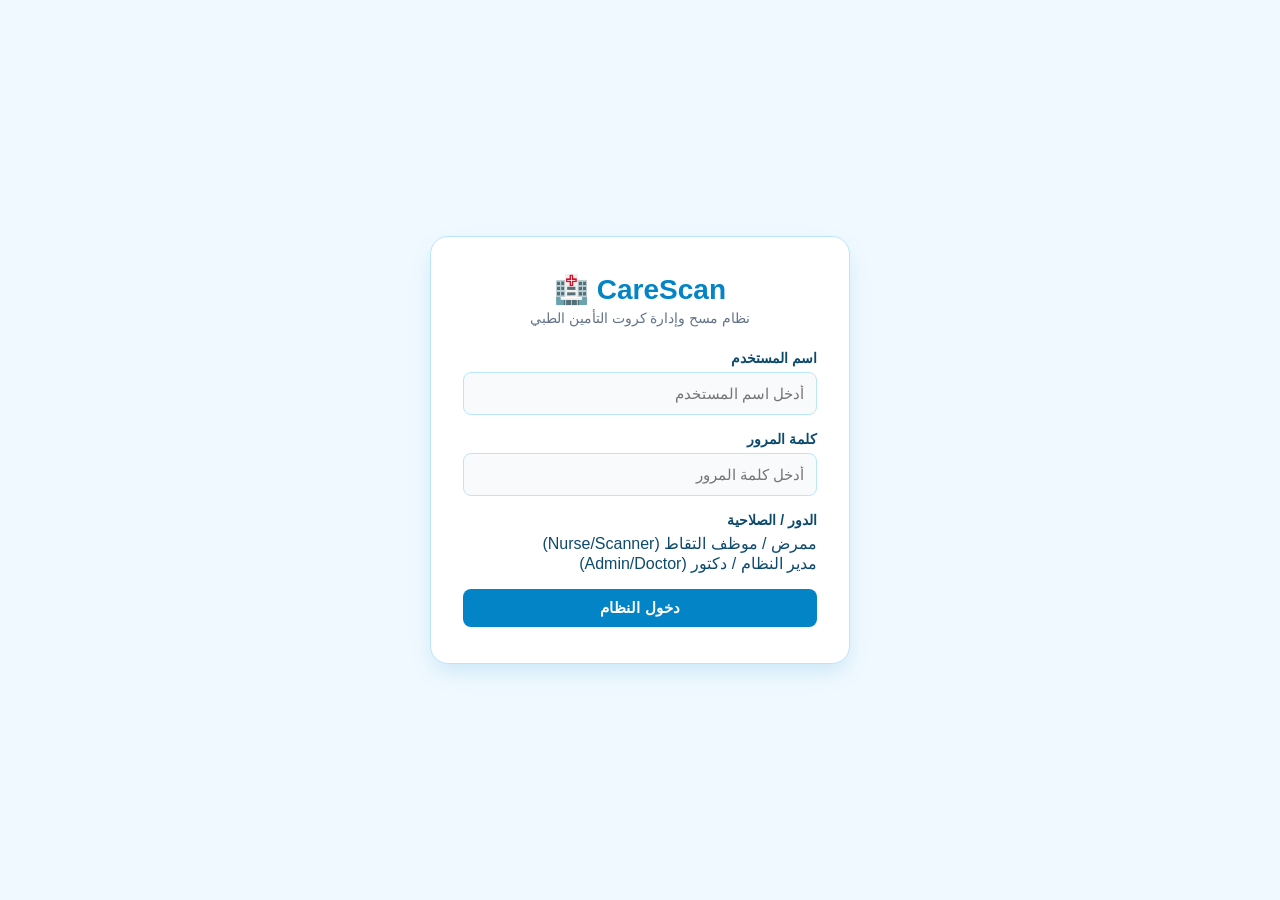
==== index.html @ 0c71ab23 "Rename medical inscurance.html to index.html" ====
<!DOCTYPE html>
<html lang="ar" dir="rtl">
<head>
  <meta charset="UTF-8">
  <meta name="viewport" content="width=device-width, initial-scale=1.0">
  <title>CareScan - نظام مسح وإدارة كروت التأمين</title>
  <link rel="stylesheet" href="style.css">
</head>
<body>

  <!-- ========================================== -->
  <!-- 1. شاشة تسجيل الدخول (LOGIN SCREEN)       -->
  <!-- ========================================== -->
  <section id="loginScreen" class="screen active-screen">
    <div class="login-card">
      <div class="logo">
        <h2>CareScan 🏥</h2>
        <p>نظام مسح وإدارة كروت التأمين الطبي</p>
      </div>
      
     <form id="loginForm">
        <div class="form-group">
          <label for="username">اسم المستخدم</label>
          <input type="text" id="username" placeholder="أدخل اسم المستخدم" required>
        </div> 

        <div class="form-group">
          <label for="password">كلمة المرور</label>
          <input type="password" id="password" placeholder="أدخل كلمة المرور" required>
        </div>

        <div class="form-group">
          <label for="userRole">الدور / الصلاحية</label>
            <option value="nurse">ممرض / موظف التقاط (Nurse/Scanner)</option>
            <option value="admin">مدير النظام / دكتور (Admin/Doctor)</option>
          </select>
        </div>
        <div id="loginErrorMsg" class="error-msg hidden">⚠️ اسم المستخدم أو كلمة المرور أو الدور المختار غير صحيح!</div>

        <button type="submit" class="btn btn-primary btn-block">دخول النظام</button>
      </form>
    </div>
  </section>

  <!-- ========================================== -->
  <!-- شريط التنقل العلوي (MAIN NAVBAR)          -->
  <!-- ========================================== -->
  <header id="mainNavbar" class="navbar hidden">
    <div class="navbar-brand">
      <span class="logo-text">CareScan 🏥</span>
      <span id="roleBadge" class="badge">الممرض</span>
    </div>
    
    <nav class="nav-links">
      <button class="nav-btn active" id="navHome">الرئيسية</button>
      <button class="nav-btn" id="navArchive">الأرشيف الشهري</button>
    </nav>

    <div class="user-info">
      <span id="currentUsername">محمود</span>
      <button id="logoutBtn" class="btn btn-outline-danger btn-sm">خروج</button>
    </div>
  </header>

  <main class="main-content hidden" id="mainAppLayout">
    
    <!-- ========================================== -->
    <!-- 2. الشاشة الرئيسية (DASHBOARD & QUEUE)     -->
    <!-- ========================================== -->
    <section id="dashboardScreen" class="app-screen">
      
      <!-- كارت الإجراء السريع (زرار الكاميرا) -->
      <div class="scan-cta-card">
        <div class="cta-info">
          <h3>مسح كارت تأمين جديد</h3>
          <p>استخدم الكاميرا لالتقاط واستخراج البيانات بالـ OCR تلقائياً</p>
        </div>
        <button id="openScanModalBtn" class="btn btn-success btn-lg">
          📷 فتح الكاميرا والتقاط
        </button>
      </div>

      <!-- كروت الإحصائيات السريعة -->
      <div class="stats-grid">
        <div class="stat-card yellow">
          <h4>الكشوفات المعلقة</h4>
          <span class="stat-number" id="pendingCount">3</span>
        </div>
        <div class="stat-card green">
          <h4>حالات اليوم المعتمدة</h4>
          <span class="stat-number" id="approvedTodayCount">12</span>
        </div>
        <div class="stat-card red">
          <h4>الملغاة (Trash)</h4>
          <span class="stat-number" id="trashCount">1</span>
        </div>
      </div>

      <!-- قائمة الكشوفات المعلقة (Pending Queue) -->
      <div class="section-container">
        <div class="section-header">
          <h3>⏳ قائمة الكشوفات المعلقة (Pending Queue)</h3>
          <span class="sub-text">راجع البيانات الممسوحة واضغط Done لتأكيد رقم النموذج أو No للإلغاء</span>
        </div>

        <div class="queue-grid" id="pendingQueueContainer">
          
          <!-- نموذج بطاقة معلقة (Dynamic Item Demo) -->
          <div class="queue-card" id="card-1">
            <div class="card-img-wrapper">
              <img src="https://via.placeholder.com/300x180?text=Insurance+Card" alt="صورة الكارت">
            </div>
            <div class="card-details">
              <span class="patient-name">أحمد محمود علي</span>
              <span class="card-id">رقم التأمين: 987654321</span>
              <span class="provider">الشركة: Bupa Health</span>
              <span class="time-stamp">الوقت: 10:15 AM</span>
            </div>
            <div class="card-actions">
              <button class="btn btn-success action-done" onclick="openClaimModal(1)">Done ✅</button>
              <button class="btn btn-danger action-no" onclick="moveToTrash(1)">No ❌</button>
            </div>
          </div>

        </div>
      </div>
    </section>

    <!-- ========================================== -->
    <!-- 3. شاشة الأرشيف الشهري (MONTHLY ARCHIVE)   -->
    <!-- ========================================== -->
    <section id="archiveScreen" class="app-screen hidden">
      <div class="archive-header">
        <h3>📂 الأرشيف والتخزين الشهري</h3>
        
        <div class="archive-filters">
          <select id="archiveMonth">
            <option value="10-2026">أكتوبر 2026</option>
            <option value="09-2026">سبتمبر 2026</option>
            <option value="08-2026">أغسطس 2026</option>
          </select>
          <button class="btn btn-primary" id="exportReportBtn">📥 تصدير التقرير (Excel/PDF)</button>
        </div>
      </div>

      <div class="table-responsive">
        <table class="data-table">
          <thead>
            <tr>
              <th>رقم النموذج (Claim Form)</th>
              <th>اسم المريض</th>
              <th>رقم التأمين</th>
              <th>شركة التأمين</th>
              <th>تاريخ الإدخال</th>
              <th>الحالة</th>
            </tr>
          </thead>
          <tbody id="archiveTableBody">
            <tr>
              <td><code>CLM-2026-0012</code></td>
              <td>محمد السيد</td>
              <td>123456789</td>
              <td>AXA Egypt</td>
              <td>03/10/2026 - 09:30 AM</td>
              <td><span class="badge badge-success">مكتمل ومخزن</span></td>
            </tr>
          </tbody>
        </table>
      </div>
    </section>

  </main>

  <!-- ========================================== -->
  <!-- 4. نافذة الكاميرا وقراءة البيانات (SCAN MODAL) -->
  <!-- ========================================== -->
  <div id="scanModal" class="modal-overlay hidden">
    <div class="modal-card">
      <div class="modal-header">
        <h3>مسح كارت التأمين</h3>
        <button class="close-modal-btn" id="closeScanModalBtn">&times;</button>
      </div>
      
      <div class="modal-body">
        <div class="camera-frame">
          <div class="guide-box">ضع كارت التأمين داخل الإطار</div>
          <!-- عنصر الفيديو أو معاينة الكاميرا -->
          <div class="camera-placeholder">📷 [معاينة الكاميرا الحية]</div>
        </div>
      </div>

      <div class="modal-footer">
        <button class="btn btn-primary btn-block" id="captureBtn">التقاط الصورة وإرسال للـ Pending Queue</button>
      </div>
    </div>
  </div>

  <!-- ========================================== -->
  <!-- نافذة إدخال رقم النموذج (CLAIM FORM MODAL) -->
  <!-- ========================================== -->
  <div id="claimModal" class="modal-overlay hidden">
    <div class="modal-card modal-sm">
      <div class="modal-header">
        <h3>تأكيد الكشف وحفظ البيانات</h3>
        <button class="close-modal-btn" id="closeClaimModalBtn">&times;</button>
      </div>
      
      <div class="modal-body">
        <p class="modal-desc">أدخل رقم النموذج (Claim Form Number) لربط الحركة مع الأرشيف الشهري:</p>
        <div class="form-group">
          <label for="claimFormNumber">رقم الاستمارة / Claim ID</label>
          <input type="text" id="claimFormNumber" placeholder="مثال: CLM-2026-089" required>
        </div>
      </div>

      <div class="modal-footer">
        <button class="btn btn-success btn-block" id="confirmSaveClaimBtn">تأكيد وحفظ تلقائي</button>
      </div>
    </div>
  </div>

  <script src="script.js"></script>
</body>
</html>
---- style.css ----
/* ==========================================
   1. المتغيرات والتهيئة العامة (MEDICAL BLUE PALETTE)
   ========================================== */
:root {
  /* ألوان المجال الطبي الأساسية */
  --primary: #0284c7;           /* أزرق طبي أساسي (Medical Teal/Cyan Blue) */
  --primary-hover: #0369a1;     /* أزرق غامق عند التمرير */
  --primary-light: #e0f2fe;     /* أزرق سماوي فاتح جداً خلفيات الكروت */
  
  --success: #0d9488;           /* أخضر زمردي طبي للتأكيد والـ Done */
  --success-hover: #0f766e;
  
  --danger: #e11d48;            /* أحمر طبي هادئ للإلغاء والـ No */
  --danger-hover: #be123c;
  
  --warning: #d97706;           /* برتقالي هادئ للحالات المعلقة */
  
  /* الخلفيات والنصوص */
  --bg-color: #f0f9ff;          /* خلفية الموقع: أزرق أبيض هادئ جداً ونظيف */
  --card-bg: #ffffff;          /* أبيض ناصع للكروت والبطاقات */
  --text-main: #0c4a6e;         /* كحلي غامق بديل للأسود للنصوص الرئيسية */
  --text-muted: #64748b;        /* رمادي أزرق للنصوص الثانوية */
  --border-color: #bae6fd;      /* حدود زرقاء فاتحة وناعمة جداً */
  
  /* الحواف والظلال */
  --radius-sm: 8px;
  --radius-md: 12px;
  --radius-lg: 18px;
  --shadow-sm: 0 1px 3px rgba(2, 132, 199, 0.08);
  --shadow-md: 0 4px 12px -2px rgba(2, 132, 199, 0.12);
  --shadow-lg: 0 10px 25px -5px rgba(2, 132, 199, 0.18);
}

* {
  box-sizing: border-box;
  margin: 0;
  padding: 0;
  font-family: 'Segoe UI', Tahoma, Geneva, Verdana, sans-serif;
}

body {
  background-color: var(--bg-color);
  color: var(--text-main);
  direction: rtl;
  min-height: 100vh;
}

/* عناصر الإخفاء والتفعيل */
.hidden { display: none !important; }

/* ==========================================
   2. الأزرار والعناصر المشتركة (BUTTONS & INPUTS)
   ========================================== */
.btn {
  display: inline-flex;
  align-items: center;
  justify-content: center;
  padding: 10px 18px;
  font-size: 15px;
  font-weight: 600;
  border-radius: var(--radius-sm);
  border: none;
  cursor: pointer;
  transition: all 0.2s ease;
}

.btn-primary { background-color: var(--primary); color: white; }
.btn-primary:hover { background-color: var(--primary-hover); }

.btn-success { background-color: var(--success); color: white; }
.btn-success:hover { background-color: var(--success-hover); }

.btn-danger { background-color: var(--danger); color: white; }
.btn-danger:hover { background-color: var(--danger-hover); }

.btn-outline-danger { background-color: transparent; border: 1px solid var(--danger); color: var(--danger); }
.btn-outline-danger:hover { background-color: var(--danger); color: white; }

.btn-block { width: 100%; }
.btn-lg { padding: 14px 24px; font-size: 16px; border-radius: var(--radius-md); }

.form-group {
  margin-bottom: 16px;
  text-align: right;
}

.form-group label {
  display: block;
  margin-bottom: 6px;
  font-weight: 600;
  font-size: 14px;
  color: var(--text-main);
}

.form-group input, .form-group select {
  width: 100%;
  padding: 12px;
  border: 1px solid var(--border-color);
  border-radius: var(--radius-sm);
  font-size: 15px;
  outline: none;
  background-color: #f8fafc;
}

.form-group input:focus, .form-group select:focus {
  border-color: var(--primary);
  background-color: #ffffff;
  box-shadow: 0 0 0 3px rgba(2, 132, 199, 0.15);
}

/* ==========================================
   3. شاشة تسجيل الدخول (LOGIN SCREEN)
   ========================================== */
#loginScreen {
  display: flex;
  align-items: center;
  justify-content: center;
  min-height: 100vh;
  padding: 20px;
}

.login-card {
  background: var(--card-bg);
  padding: 36px 32px;
  border-radius: var(--radius-lg);
  box-shadow: var(--shadow-lg);
  width: 100%;
  max-width: 420px;
  text-align: center;
  border: 1px solid var(--border-color);
}

.login-card .logo h2 { color: var(--primary); font-size: 28px; margin-bottom: 4px; font-weight: 800; }
.login-card .logo p { color: var(--text-muted); font-size: 14px; margin-bottom: 24px; }

/* ==========================================
   4. شريط التنقل (NAVBAR)
   ========================================== */
.navbar {
  background: var(--card-bg);
  border-bottom: 1px solid var(--border-color);
  padding: 14px 28px;
  display: flex;
  align-items: center;
  justify-content: space-between;
  position: sticky;
  top: 0;
  z-index: 100;
  box-shadow: var(--shadow-sm);
}

.navbar-brand { display: flex; align-items: center; gap: 12px; font-weight: bold; font-size: 20px; color: var(--primary); }
.badge { background: var(--primary-light); color: var(--primary-hover); padding: 4px 12px; border-radius: 20px; font-size: 12px; font-weight: 700; }
.badge-success { background: #ccfbf1; color: var(--success-hover); }

.nav-links { display: flex; gap: 8px; }
.nav-btn {
  background: none;
  border: none;
  padding: 8px 16px;
  font-weight: 600;
  color: var(--text-muted);
  cursor: pointer;
  border-radius: var(--radius-sm);
}
.nav-btn.active { background: var(--primary-light); color: var(--primary); }

.user-info { display: flex; align-items: center; gap: 12px; font-size: 14px; font-weight: 600; }

/* ==========================================
   5. الشاشة الرئيسية والـ QUEUE (DASHBOARD)
   ========================================== */
.main-content { max-width: 1200px; margin: 28px auto; padding: 0 16px; }

.scan-cta-card {
  background: linear-gradient(135deg, #0284c7, #0369a1);
  color: white;
  padding: 28px;
  border-radius: var(--radius-lg);
  display: flex;
  align-items: center;
  justify-content: space-between;
  margin-bottom: 28px;
  box-shadow: var(--shadow-md);
}

.cta-info h3 { font-size: 22px; margin-bottom: 6px; font-weight: 700; }
.cta-info p { font-size: 14px; opacity: 0.9; }

/* كروت الإحصائيات */
.stats-grid {
  display: grid;
  grid-template-columns: repeat(auto-fit, minmax(220px, 1fr));
  gap: 16px;
  margin-bottom: 32px;
}

.stat-card {
  background: var(--card-bg);
  padding: 20px;
  border-radius: var(--radius-md);
  border: 1px solid var(--border-color);
  box-shadow: var(--shadow-sm);
}
.stat-card h4 { font-size: 14px; color: var(--text-muted); margin-bottom: 8px; }
.stat-card .stat-number { font-size: 32px; font-weight: 800; }
.stat-card.yellow .stat-number { color: var(--warning); }
.stat-card.green .stat-number { color: var(--success); }
.stat-card.red .stat-number { color: var(--danger); }

/* شبكة بطاقات المنتظر (Pending Queue) */
.section-container { margin-top: 24px; }
.section-header { margin-bottom: 16px; }
.section-header h3 { font-size: 19px; color: var(--text-main); font-weight: 700; }
.sub-text { font-size: 13px; color: var(--text-muted); }

.queue-grid {
  display: grid;
  grid-template-columns: repeat(auto-fill, minmax(280px, 1fr));
  gap: 20px;
}

.queue-card {
  background: var(--card-bg);
  border-radius: var(--radius-md);
  border: 1px solid var(--border-color);
  overflow: hidden;
  box-shadow: var(--shadow-sm);
  display: flex;
  flex-direction: column;
  transition: transform 0.2s ease, box-shadow 0.2s ease;
}
.queue-card:hover {
  transform: translateY(-3px);
  box-shadow: var(--shadow-md);
}

.card-img-wrapper img { width: 100%; height: 160px; object-fit: cover; }

.card-details { padding: 16px; display: flex; flex-direction: column; gap: 4px; flex-grow: 1; }
.patient-name { font-weight: 700; font-size: 16px; color: var(--text-main); }
.card-id, .provider, .time-stamp { font-size: 13px; color: var(--text-muted); }

.card-actions {
  display: flex;
  gap: 8px;
  padding: 12px 16px;
  background: #f8fafc;
  border-top: 1px solid var(--border-color);
}
.card-actions button { flex: 1; }

/* ==========================================
   6. جدول الأرشيف الشهري (ARCHIVE TABLE)
   ========================================== */
.archive-header {
  display: flex;
  align-items: center;
  justify-content: space-between;
  margin-bottom: 20px;
  flex-wrap: wrap;
  gap: 12px;
}

.archive-filters { display: flex; gap: 12px; align-items: center; }
.archive-filters select { padding: 10px; border-radius: var(--radius-sm); border: 1px solid var(--border-color); }

.table-responsive {
  background: var(--card-bg);
  border-radius: var(--radius-md);
  border: 1px solid var(--border-color);
  overflow-x: auto;
  box-shadow: var(--shadow-sm);
}

.data-table { width: 100%; border-collapse: collapse; text-align: right; font-size: 14px; }
.data-table th, .data-table td { padding: 14px 18px; border-bottom: 1px solid var(--border-color); }
.data-table th { background: var(--primary-light); color: var(--text-main); font-weight: 700; }

/* ==========================================
   7. النوافذ المنبثقة (MODALS)
   ========================================== */
.modal-overlay {
  position: fixed;
  top: 0; left: 0; right: 0; bottom: 0;
  background: rgba(12, 74, 110, 0.5);
  backdrop-filter: blur(4px);
  display: flex;
  align-items: center;
  justify-content: center;
  z-index: 200;
  padding: 16px;
}

.modal-card {
  background: var(--card-bg);
  border-radius: var(--radius-lg);
  width: 100%;
  max-width: 500px;
  box-shadow: var(--shadow-lg);
  overflow: hidden;
  border: 1px solid var(--border-color);
}
.modal-sm { max-width: 400px; }

.modal-header {
  padding: 18px 20px;
  border-bottom: 1px solid var(--border-color);
  display: flex;
  align-items: center;
  justify-content: space-between;
  background: var(--primary-light);
}
.modal-header h3 { color: var(--text-main); font-size: 18px; font-weight: 700; }
.close-modal-btn { background: none; border: none; font-size: 24px; cursor: pointer; color: var(--text-muted); }

.modal-body { padding: 22px; }
.modal-desc { font-size: 14px; color: var(--text-muted); margin-bottom: 16px; }

.camera-frame {
  height: 240px;
  background: #0f172a;
  border-radius: var(--radius-md);
  display: flex;
  align-items: center;
  justify-content: center;
  position: relative;
  overflow: hidden;
  color: white;
}
.guide-box {
  position: absolute;
  border: 2px dashed var(--primary);
  width: 80%;
  height: 70%;
  border-radius: var(--radius-sm);
  display: flex;
  align-items: center;
  justify-content: center;
  font-size: 13px;
  background: rgba(2, 132, 199, 0.15);
  color: #f0f9ff;
}

.modal-footer { padding: 16px 20px; background: #f8fafc; border-top: 1px solid var(--border-color); }

/* ==========================================
   8. تجاوب الشاشات للموبايل (RESPONSIVE MOBILE)
   ========================================== */
@media (max-width: 768px) {
  .scan-cta-card { flex-direction: column; text-align: center; gap: 16px; }
  .navbar { padding: 12px 16px; }
  .nav-btn { font-size: 13px; padding: 6px 10px; }
  .user-info span { display: none; }
}
/* ==========================================
   تنسيق رسالة الخطأ الأنيقة في شاشة الدخول
   ========================================== */
.error-msg {
  background-color: #ffe4e6;
  color: #e11d48;
  padding: 10px 14px;
  border-radius: var(--radius-sm);
  font-size: 13px;
  margin-bottom: 16px;
  text-align: center;
  border: 1px solid #fecdd3;
  font-weight: 600;
}
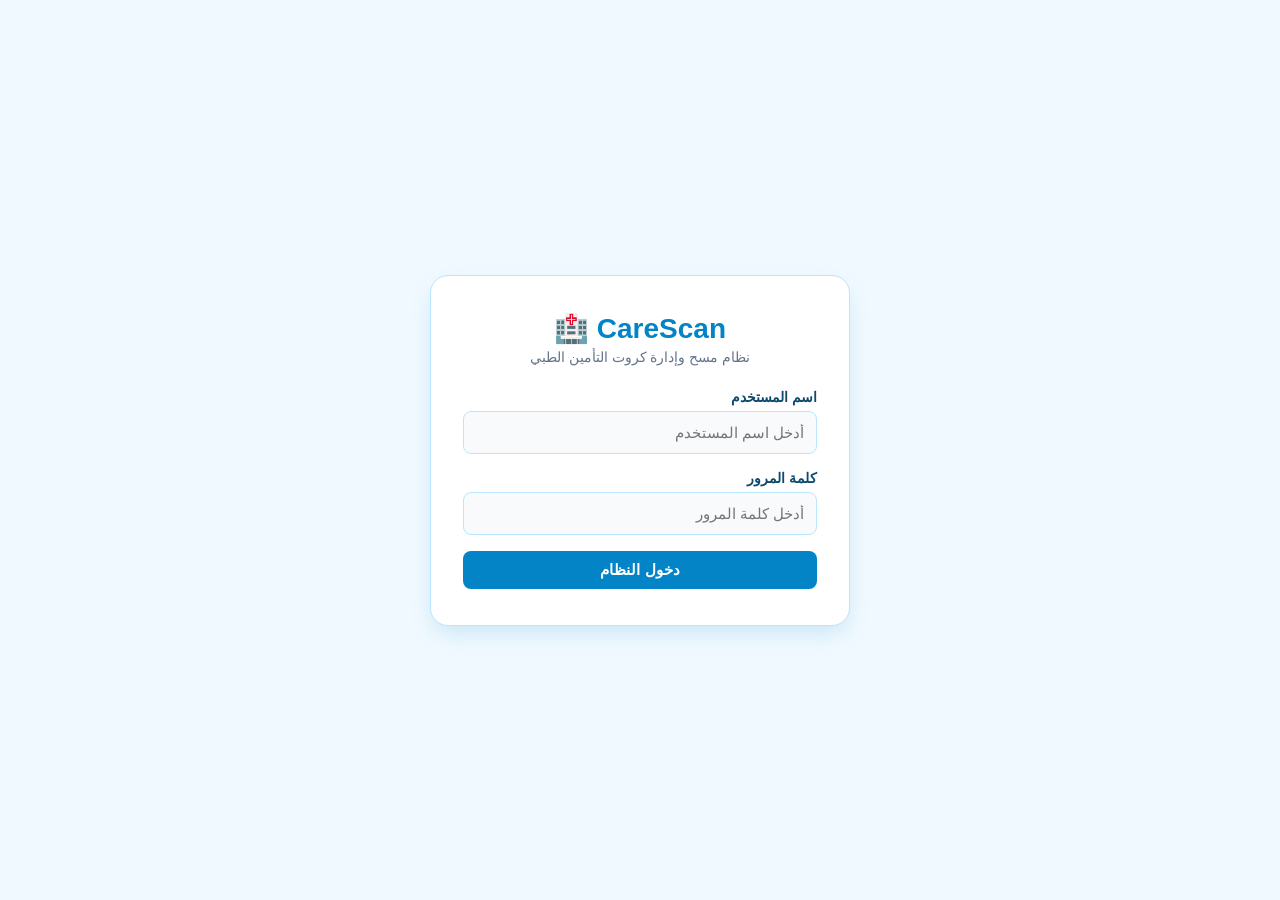
==== commit c1a1d4ea: "Update index.html" ====
--- a/index.html
+++ b/index.html
@@ -3,13 +3,13 @@
 <head>
   <meta charset="UTF-8">
   <meta name="viewport" content="width=device-width, initial-scale=1.0">
-  <title>CareScan - نظام مسح وإدارة كروت التأمين</title>
+  <title>CareScan - نظام مسح كروت التأمين الطبي</title>
   <link rel="stylesheet" href="style.css">
 </head>
 <body>
 
   <!-- ========================================== -->
-  <!-- 1. شاشة تسجيل الدخول (LOGIN SCREEN)       -->
+  <!-- 1. شاشة تسجيل الدخول                       -->
   <!-- ========================================== -->
   <section id="loginScreen" class="screen active-screen">
     <div class="login-card">
@@ -18,24 +18,18 @@
         <p>نظام مسح وإدارة كروت التأمين الطبي</p>
       </div>
       
-     <form id="loginForm">
+      <form id="loginForm">
         <div class="form-group">
           <label for="username">اسم المستخدم</label>
           <input type="text" id="username" placeholder="أدخل اسم المستخدم" required>
-        </div> 
+        </div>
 
         <div class="form-group">
           <label for="password">كلمة المرور</label>
           <input type="password" id="password" placeholder="أدخل كلمة المرور" required>
         </div>
 
-        <div class="form-group">
-          <label for="userRole">الدور / الصلاحية</label>
-            <option value="nurse">ممرض / موظف التقاط (Nurse/Scanner)</option>
-            <option value="admin">مدير النظام / دكتور (Admin/Doctor)</option>
-          </select>
-        </div>
-        <div id="loginErrorMsg" class="error-msg hidden">⚠️ اسم المستخدم أو كلمة المرور أو الدور المختار غير صحيح!</div>
+        <div id="loginErrorMsg" class="error-msg hidden">⚠️ اسم المستخدم أو كلمة المرور غير صحيحة!</div>
 
         <button type="submit" class="btn btn-primary btn-block">دخول النظام</button>
       </form>
@@ -43,128 +37,85 @@
   </section>
 
   <!-- ========================================== -->
-  <!-- شريط التنقل العلوي (MAIN NAVBAR)          -->
+  <!-- الشريط العلوي (NAVBAR)                    -->
   <!-- ========================================== -->
-  <header id="mainNavbar" class="navbar hidden">
-    <div class="navbar-brand">
-      <span class="logo-text">CareScan 🏥</span>
+  <nav id="mainNavbar" class="navbar hidden">
+    <div class="nav-brand">CareScan 🏥</div>
+    <div class="nav-menu">
+      <button id="navHome" class="nav-btn active">الرئيسية</button>
+      <button id="navArchive" class="nav-btn">الأرشيف والأقسام</button>
+    </div>
+    <div class="nav-user">
       <span id="roleBadge" class="badge">الممرض</span>
+      <span id="currentUsername" class="user-name">أحمد</span>
+      <button id="logoutBtn" class="btn btn-sm btn-outline">خروج</button>
     </div>
-    
-    <nav class="nav-links">
-      <button class="nav-btn active" id="navHome">الرئيسية</button>
-      <button class="nav-btn" id="navArchive">الأرشيف الشهري</button>
-    </nav>
+  </nav>
 
-    <div class="user-info">
-      <span id="currentUsername">محمود</span>
-      <button id="logoutBtn" class="btn btn-outline-danger btn-sm">خروج</button>
-    </div>
-  </header>
+  <!-- ========================================== -->
+  <!-- الواجهة الرئيسية للنظام                      -->
+  <!-- ========================================== -->
+  <main id="mainAppLayout" class="main-container hidden">
 
-  <main class="main-content hidden" id="mainAppLayout">
-    
-    <!-- ========================================== -->
-    <!-- 2. الشاشة الرئيسية (DASHBOARD & QUEUE)     -->
-    <!-- ========================================== -->
-    <section id="dashboardScreen" class="app-screen">
+    <!-- الصفحة الرئيسية / لوحة التحكم -->
+    <section id="dashboardScreen" class="sub-screen">
       
-      <!-- كارت الإجراء السريع (زرار الكاميرا) -->
-      <div class="scan-cta-card">
-        <div class="cta-info">
-          <h3>مسح كارت تأمين جديد</h3>
-          <p>استخدم الكاميرا لالتقاط واستخراج البيانات بالـ OCR تلقائياً</p>
-        </div>
-        <button id="openScanModalBtn" class="btn btn-success btn-lg">
-          📷 فتح الكاميرا والتقاط
+      <div class="action-bar">
+        <button id="openScanModalBtn" class="btn btn-primary btn-lg">
+          📷 فتح الكاميرا واختيار الكارت
         </button>
       </div>
 
-      <!-- كروت الإحصائيات السريعة -->
       <div class="stats-grid">
-        <div class="stat-card yellow">
-          <h4>الكشوفات المعلقة</h4>
-          <span class="stat-number" id="pendingCount">3</span>
+        <div class="stat-card">
+          <h3>الكشوفات المعلقة</h3>
+          <p id="pendingCount" class="stat-number">0</p>
         </div>
-        <div class="stat-card green">
-          <h4>حالات اليوم المعتمدة</h4>
-          <span class="stat-number" id="approvedTodayCount">12</span>
+        <div class="stat-card">
+          <h3>حالات اليوم المعتمدة</h3>
+          <p id="approvedTodayCount" class="stat-number">0</p>
         </div>
-        <div class="stat-card red">
-          <h4>الملغاة (Trash)</h4>
-          <span class="stat-number" id="trashCount">1</span>
+        <div class="stat-card">
+          <h3>الملغاة (Trash)</h3>
+          <p id="trashCount" class="stat-number">0</p>
         </div>
       </div>
 
-      <!-- قائمة الكشوفات المعلقة (Pending Queue) -->
-      <div class="section-container">
-        <div class="section-header">
-          <h3>⏳ قائمة الكشوفات المعلقة (Pending Queue)</h3>
-          <span class="sub-text">راجع البيانات الممسوحة واضغط Done لتأكيد رقم النموذج أو No للإلغاء</span>
-        </div>
-
-        <div class="queue-grid" id="pendingQueueContainer">
-          
-          <!-- نموذج بطاقة معلقة (Dynamic Item Demo) -->
-          <div class="queue-card" id="card-1">
-            <div class="card-img-wrapper">
-              <img src="https://via.placeholder.com/300x180?text=Insurance+Card" alt="صورة الكارت">
-            </div>
-            <div class="card-details">
-              <span class="patient-name">أحمد محمود علي</span>
-              <span class="card-id">رقم التأمين: 987654321</span>
-              <span class="provider">الشركة: Bupa Health</span>
-              <span class="time-stamp">الوقت: 10:15 AM</span>
-            </div>
-            <div class="card-actions">
-              <button class="btn btn-success action-done" onclick="openClaimModal(1)">Done ✅</button>
-              <button class="btn btn-danger action-no" onclick="moveToTrash(1)">No ❌</button>
-            </div>
-          </div>
-
-        </div>
+      <div class="queue-section">
+        <h2>قائمة الكشوفات المعلقة (Pending Queue)</h2>
+        <p class="sub-text">مراجعة البيانات الممسوحة واضغط Done لتأكيد رقم النموذج أو No للإلغاء</p>
+        
+        <div id="pendingQueueContainer" class="queue-grid"></div>
       </div>
     </section>
 
-    <!-- ========================================== -->
-    <!-- 3. شاشة الأرشيف الشهري (MONTHLY ARCHIVE)   -->
-    <!-- ========================================== -->
-    <section id="archiveScreen" class="app-screen hidden">
-      <div class="archive-header">
-        <h3>📂 الأرشيف والتخزين الشهري</h3>
-        
-        <div class="archive-filters">
-          <select id="archiveMonth">
-            <option value="10-2026">أكتوبر 2026</option>
-            <option value="09-2026">سبتمبر 2026</option>
-            <option value="08-2026">أغسطس 2026</option>
-          </select>
-          <button class="btn btn-primary" id="exportReportBtn">📥 تصدير التقرير (Excel/PDF)</button>
-        </div>
+    <!-- صفحة الأرشيف والأقسام المخصصة للشركات -->
+    <section id="archiveScreen" class="sub-screen hidden">
+      <h2>الأرشيف وأقسام الشركات الطبية</h2>
+      <p class="sub-text">سجلات المرضى مقسمة لكل شركة بشكل منفصل لمنع التداخل</p>
+
+      <!-- تبويبات الأقسام للشركات -->
+      <div class="company-tabs">
+        <button class="tab-btn active" onclick="switchCompanyTab('all')">الكل</button>
+        <button class="tab-btn" onclick="switchCompanyTab('AXA Egypt')">قسم AXA Egypt</button>
+        <button class="tab-btn" onclick="switchCompanyTab('Bupa Health')">قسم Bupa Health</button>
+        <button class="tab-btn" onclick="switchCompanyTab('GIG Egypt')">قسم GIG Egypt</button>
+        <button class="tab-btn" onclick="switchCompanyTab('MetLife')">قسم MetLife</button>
       </div>
 
       <div class="table-responsive">
-        <table class="data-table">
+        <table class="archive-table">
           <thead>
             <tr>
-              <th>رقم النموذج (Claim Form)</th>
+              <th>رقم النموذج (Claim ID)</th>
               <th>اسم المريض</th>
-              <th>رقم التأمين</th>
-              <th>شركة التأمين</th>
-              <th>تاريخ الإدخال</th>
+              <th>رقم الكارنيه/التأمين</th>
+              <th>الشركة الطبية</th>
+              <th>التاريخ والوقت</th>
               <th>الحالة</th>
             </tr>
           </thead>
-          <tbody id="archiveTableBody">
-            <tr>
-              <td><code>CLM-2026-0012</code></td>
-              <td>محمد السيد</td>
-              <td>123456789</td>
-              <td>AXA Egypt</td>
-              <td>03/10/2026 - 09:30 AM</td>
-              <td><span class="badge badge-success">مكتمل ومخزن</span></td>
-            </tr>
-          </tbody>
+          <tbody id="archiveTableBody"></tbody>
         </table>
       </div>
     </section>
@@ -172,49 +123,70 @@
   </main>
 
   <!-- ========================================== -->
-  <!-- 4. نافذة الكاميرا وقراءة البيانات (SCAN MODAL) -->
+  <!-- النافذة المنبثقة: مسح الكارت وإدخال البيانات  -->
   <!-- ========================================== -->
   <div id="scanModal" class="modal-overlay hidden">
     <div class="modal-card">
       <div class="modal-header">
-        <h3>مسح كارت التأمين</h3>
-        <button class="close-modal-btn" id="closeScanModalBtn">&times;</button>
+        <h3>مسح كارت تأمين طبي جديد</h3>
+        <button id="closeScanModalBtn" class="close-btn">&times;</button>
       </div>
-      
       <div class="modal-body">
-        <div class="camera-frame">
-          <div class="guide-box">ضع كارت التأمين داخل الإطار</div>
-          <!-- عنصر الفيديو أو معاينة الكاميرا -->
-          <div class="camera-placeholder">📷 [معاينة الكاميرا الحية]</div>
+        
+        <!-- معاينة الكاميرا أو رفع الصورة -->
+        <div class="camera-container">
+          <video id="webcamVideo" autoplay playsinline></video>
+          <img id="imagePreview" class="hidden" alt="معاينة الكارت">
+          <canvas id="captureCanvas" class="hidden"></canvas>
         </div>
-      </div>
 
-      <div class="modal-footer">
-        <button class="btn btn-primary btn-block" id="captureBtn">التقاط الصورة وإرسال للـ Pending Queue</button>
+        <div class="scan-actions-bar">
+          <button id="captureBtn" class="btn btn-sm btn-success">📸 التقاط من الكاميرا</button>
+          <label for="fileInput" class="btn btn-sm btn-outline" style="cursor:pointer; display:inline-block; margin:0;">📁 رفع صورة الكارت</label>
+          <input type="file" id="fileInput" accept="image/*" class="hidden">
+        </div>
+
+        <!-- إدخال وتعديل بيانات الكارت والكشف -->
+        <div class="form-group" style="margin-top: 15px;">
+          <label for="patientNameInput">اسم المريض</label>
+          <input type="text" id="patientNameInput" placeholder="أدخل اسم المريض">
+        </div>
+
+        <div class="form-group">
+          <label for="insuranceIdInput">رقم الكارنيه / التأمين الطبي</label>
+          <input type="text" id="insuranceIdInput" placeholder="أدخل رقم الكارنيه">
+        </div>
+
+        <div class="form-group">
+          <label for="companySelect">اختر الشركة الطبية (Medical Provider):</label>
+          <select id="companySelect" class="form-control">
+            <option value="AXA Egypt">AXA Egypt</option>
+            <option value="Bupa Health">Bupa Health</option>
+            <option value="GIG Egypt">GIG Egypt</option>
+            <option value="MetLife">MetLife</option>
+          </select>
+        </div>
+
+        <button id="saveNewCardBtn" class="btn btn-primary btn-block">إضافة للقائمة المعلقة 📥</button>
       </div>
     </div>
   </div>
 
   <!-- ========================================== -->
-  <!-- نافذة إدخال رقم النموذج (CLAIM FORM MODAL) -->
+  <!-- النافذة المنبثقة: تأكيد إدخال رقم الكشف    -->
   <!-- ========================================== -->
   <div id="claimModal" class="modal-overlay hidden">
-    <div class="modal-card modal-sm">
+    <div class="modal-card">
       <div class="modal-header">
-        <h3>تأكيد الكشف وحفظ البيانات</h3>
-        <button class="close-modal-btn" id="closeClaimModalBtn">&times;</button>
+        <h3>تأكيد رقم نموذج الكشف (Claim Form)</h3>
+        <button id="closeClaimModalBtn" class="close-btn">&times;</button>
       </div>
-      
       <div class="modal-body">
-        <p class="modal-desc">أدخل رقم النموذج (Claim Form Number) لربط الحركة مع الأرشيف الشهري:</p>
         <div class="form-group">
-          <label for="claimFormNumber">رقم الاستمارة / Claim ID</label>
-          <input type="text" id="claimFormNumber" placeholder="مثال: CLM-2026-089" required>
+          <label for="claimFormNumber">رقم نموذج الكشف / المطالبة (Claim ID)</label>
+          <input type="text" id="claimFormNumber" placeholder="أدخل رقم الـ Claim" required>
         </div>
-      </div>
-
-      <div class="modal-footer">
-        <button class="btn btn-success btn-block" id="confirmSaveClaimBtn">تأكيد وحفظ تلقائي</button>
+        <button id="confirmSaveClaimBtn" class="btn btn-success btn-block">تأكيد الاعتماد ونقل لقسم الشركة ✅</button>
       </div>
     </div>
   </div>
